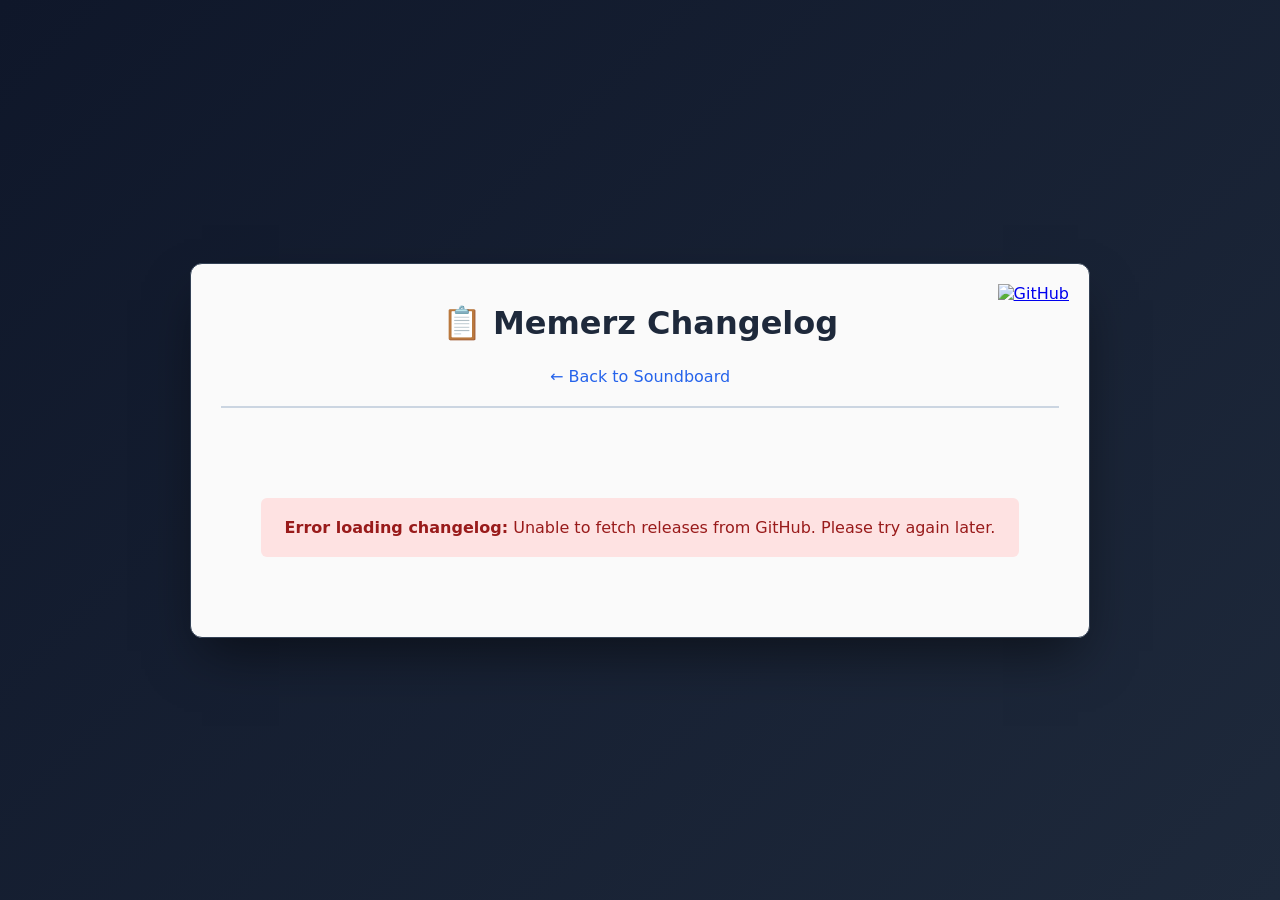
==== changelog.html @ 671c7dea "Create changelog.html" ====
<!doctype html>
<html lang="en">
<head>
<meta charset="UTF-8">
<meta name="viewport" content="width=device-width, initial-scale=1.0">
<title>Memerz Changelog</title>
<link rel="icon" type="image/png" href="All Logos.png">
<style>
body {
margin: 0;
padding: 40px 20px;
background: linear-gradient(135deg, #0f172a, #1e293b);
font-family: system-ui, -apple-system, BlinkMacSystemFont, 'Segoe UI', Roboto, sans-serif;
color: #334155;
display: flex;
justify-content: center;
align-items: center;
min-height: 100vh;
box-sizing: border-box;
}

.changelog-frame {
width: 100%;
max-width: 900px;
background: #fafafa;
border-radius: 12px;
box-shadow: 0 25px 50px -12px rgba(0, 0, 0, 0.5);
border: 1px solid #334155;
padding: 40px 30px;
max-height: 85vh;
overflow-y: auto;
position: relative;
box-sizing: border-box;
}

.header-area {
text-align: center;
margin-bottom: 30px;
border-bottom: 2px solid #cbd5e1;
padding-bottom: 20px;
}

.title {
font-size: 2rem;
color: #1e293b;
margin: 0 0 10px 0;
}

.back-link {
color: #2563eb;
text-decoration: none;
font-weight: 500;
margin-top: 15px;
display: inline-block;
}

.back-link:hover {
text-decoration: underline;
}

.loading {
text-align: center;
color: #64748b;
font-size: 1rem;
padding: 40px;
}

.changelog-list {
display: flex;
flex-direction: column;
gap: 25px;
}

.release-item {
background: #f8fafc;
border-left: 4px solid #2563eb;
padding: 20px;
border-radius: 6px;
transition: all 0.2s ease;
}

.release-item:hover {
box-shadow: 0 4px 12px rgba(0,0,0,0.08);
transform: translateX(4px);
}

.release-version {
font-size: 1.3rem;
font-weight: 700;
color: #1e293b;
margin-bottom: 8px;
}

.release-date {
font-size: 0.85rem;
color: #64748b;
margin-bottom: 12px;
font-style: italic;
}

.release-body {
color: #475569;
font-size: 0.95rem;
line-height: 1.6;
white-space: pre-wrap;
word-wrap: break-word;
}

.no-releases {
text-align: center;
color: #64748b;
padding: 40px 20px;
font-style: italic;
}

.error-message {
background: #fee2e2;
color: #991b1b;
padding: 20px;
border-radius: 6px;
margin-top: 20px;
}

/* GitHub icon in corner */
.github-icon {
position: absolute;
right: 20px;
top: 20px;
}

.github-icon img {
height: 2em;
display: block;
}

</style>
</head>
<body>

<div class="changelog-frame">

<!-- GitHub icon -->
<a class="github-icon" href="https://github.com/treatwashere/Memerz" target="_blank">
<img src="https://raw.githubusercontent.com/treatwashere/Meme-Soundboard/refs/heads/main/GitHub_Invertocat_Black_Clearspace.png" alt="GitHub">
</a>

<div class="header-area">
<h1 class="title">📋 Memerz Changelog</h1>
<a href="/" class="back-link">← Back to Soundboard</a>
</div>

<div id="changelogContainer" class="loading">Loading releases...</div>

</div>

<script>
async function loadChangelog() {
const container = document.getElementById('changelogContainer');

try {
const response = await fetch('https://api.github.com/repos/treatwashere/Memerz/releases');
const releases = await response.json();

if (!releases || releases.length === 0) {
container.innerHTML = '<div class="no-releases">No releases yet. Check back soon!</div>';
return;
}

let html = '<div class="changelog-list">';

releases.forEach(release => {
const version = release.tag_name || release.name || 'Unknown';
const date = new Date(release.published_at).toLocaleDateString('en-US', {
year: 'numeric',
month: 'long',
day: 'numeric'
});
const body = release.body || 'No description available.';

html += `
<div class="release-item">
<div class="release-version">v${version}</div>
<div class="release-date">Released: ${date}</div>
<div class="release-body">${body}</div>
</div>
`;
});

html += '</div>';
container.innerHTML = html;
} catch (error) {
container.innerHTML = `
<div class="error-message">
<strong>Error loading changelog:</strong> Unable to fetch releases from GitHub. Please try again later.
</div>
`;
console.error('Changelog fetch error:', error);
}
}

// Load changelog when page loads
window.addEventListener('load', loadChangelog);
</script>

</body>
</html>
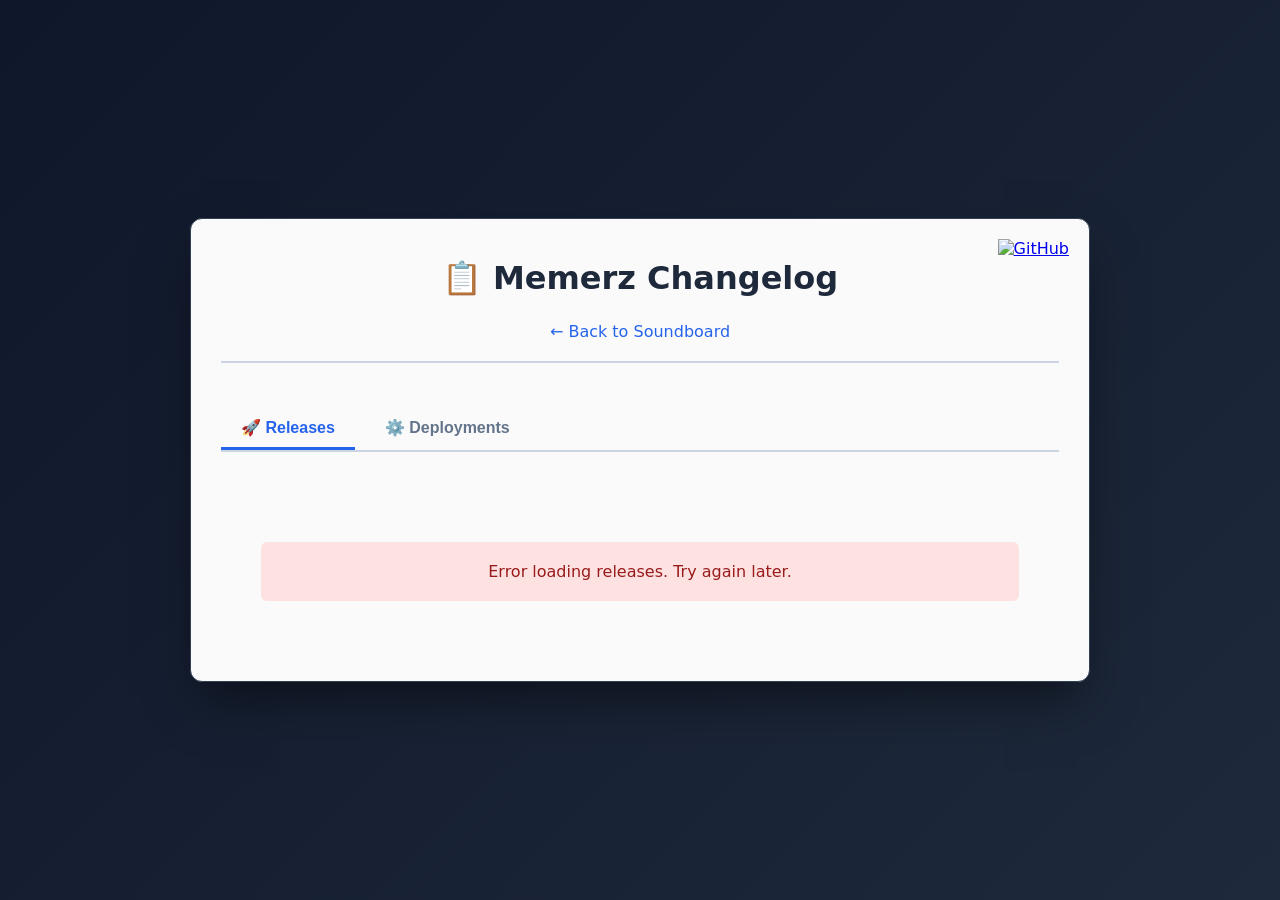
==== commit 6d9dc635: "Update changelog.html" ====
--- a/changelog.html
+++ b/changelog.html
@@ -58,6 +58,46 @@
 text-decoration: underline;
 }
 
+/* TAB STYLES */
+.tabs {
+display: flex;
+gap: 10px;
+margin-bottom: 30px;
+border-bottom: 2px solid #cbd5e1;
+padding-bottom: 15px;
+}
+
+.tab-btn {
+padding: 10px 20px;
+background: transparent;
+color: #64748b;
+border: none;
+cursor: pointer;
+font-size: 1rem;
+font-weight: 600;
+transition: all 0.2s ease;
+border-bottom: 3px solid transparent;
+position: relative;
+bottom: -15px;
+}
+
+.tab-btn:hover {
+color: #1e293b;
+}
+
+.tab-btn.active {
+color: #2563eb;
+border-bottom-color: #2563eb;
+}
+
+.tab-content {
+display: none;
+}
+
+.tab-content.active {
+display: block;
+}
+
 .loading {
 text-align: center;
 color: #64748b;
@@ -84,21 +124,58 @@
 transform: translateX(4px);
 }
 
-.release-version {
+.deployment-item {
+background: #f8fafc;
+border-left: 4px solid #10b981;
+padding: 20px;
+border-radius: 6px;
+transition: all 0.2s ease;
+}
+
+.deployment-item:hover {
+box-shadow: 0 4px 12px rgba(0,0,0,0.08);
+transform: translateX(4px);
+}
+
+.item-version {
 font-size: 1.3rem;
 font-weight: 700;
 color: #1e293b;
 margin-bottom: 8px;
 }
 
-.release-date {
+.item-date {
 font-size: 0.85rem;
 color: #64748b;
 margin-bottom: 12px;
 font-style: italic;
 }
 
-.release-body {
+.item-status {
+display: inline-block;
+padding: 4px 12px;
+border-radius: 4px;
+font-size: 0.8rem;
+font-weight: 600;
+margin-bottom: 12px;
+}
+
+.status-success {
+background: #d1fae5;
+color: #065f46;
+}
+
+.status-pending {
+background: #fef3c7;
+color: #92400e;
+}
+
+.status-failure {
+background: #fee2e2;
+color: #991b1b;
+}
+
+.item-body {
 color: #475569;
 font-size: 0.95rem;
 line-height: 1.6;
@@ -106,7 +183,7 @@
 word-wrap: break-word;
 }
 
-.no-releases {
+.no-items {
 text-align: center;
 color: #64748b;
 padding: 40px 20px;
@@ -149,20 +226,40 @@
 <a href="/" class="back-link">← Back to Soundboard</a>
 </div>
 
-<div id="changelogContainer" class="loading">Loading releases...</div>
+<!-- TABS -->
+<div class="tabs">
+<button class="tab-btn active" id="releasesTab" onclick="switchTab('releases')">🚀 Releases</button>
+<button class="tab-btn" id="deploymentsTab" onclick="switchTab('deployments')">⚙️ Deployments</button>
+</div>
+
+<!-- RELEASES TAB -->
+<div id="releases" class="tab-content active loading">Loading releases...</div>
+
+<!-- DEPLOYMENTS TAB -->
+<div id="deployments" class="tab-content loading">Loading deployments...</div>
 
 </div>
 
 <script>
-async function loadChangelog() {
-const container = document.getElementById('changelogContainer');
+function switchTab(tab) {
+// Update tabs
+document.querySelectorAll('.tab-btn').forEach(btn => btn.classList.remove('active'));
+document.querySelectorAll('.tab-content').forEach(content => content.classList.remove('active'));
+
+// Show selected
+document.getElementById(tab + 'Tab').classList.add('active');
+document.getElementById(tab).classList.add('active');
+}
+
+async function loadReleases() {
+const container = document.getElementById('releases');
 
 try {
 const response = await fetch('https://api.github.com/repos/treatwashere/Memerz/releases');
 const releases = await response.json();
 
 if (!releases || releases.length === 0) {
-container.innerHTML = '<div class="no-releases">No releases yet. Check back soon!</div>';
+container.innerHTML = '<div class="no-items">No releases yet. Check back soon!</div>';
 return;
 }
 
@@ -179,9 +276,9 @@
 
 html += `
 <div class="release-item">
-<div class="release-version">v${version}</div>
-<div class="release-date">Released: ${date}</div>
-<div class="release-body">${body}</div>
+<div class="item-version">v${version}</div>
+<div class="item-date">Released: ${date}</div>
+<div class="item-body">${body}</div>
 </div>
 `;
 });
@@ -189,17 +286,68 @@
 html += '</div>';
 container.innerHTML = html;
 } catch (error) {
-container.innerHTML = `
-<div class="error-message">
-<strong>Error loading changelog:</strong> Unable to fetch releases from GitHub. Please try again later.
+container.innerHTML = `<div class="error-message">Error loading releases. Try again later.</div>`;
+console.error('Releases fetch error:', error);
+}
+}
+
+async function loadDeployments() {
+const container = document.getElementById('deployments');
+
+try {
+const response = await fetch('https://api.github.com/repos/treatwashere/Memerz/deployments');
+const deployments = await response.json();
+
+if (!deployments || deployments.length === 0) {
+container.innerHTML = '<div class="no-items">No deployments yet.</div>';
+return;
+}
+
+let html = '<div class="changelog-list">';
+
+// Get deployment statuses for each deployment
+for (const deployment of deployments.slice(0, 20)) {
+const statusResponse = await fetch(`https://api.github.com/repos/treatwashere/Memerz/deployments/${deployment.id}/statuses`);
+const statuses = await statusResponse.json();
+const latestStatus = statuses[0];
+
+const date = new Date(deployment.created_at).toLocaleDateString('en-US', {
+year: 'numeric',
+month: 'long',
+day: 'numeric'
+});
+
+const environment = deployment.environment || 'Unknown';
+const ref = deployment.ref || 'Unknown';
+const state = latestStatus?.state || 'unknown';
+
+let statusClass = 'status-pending';
+if (state === 'success') statusClass = 'status-success';
+if (state === 'failure') statusClass = 'status-failure';
+
+html += `
+<div class="deployment-item">
+<div class="item-version">🚀 ${environment}</div>
+<div class="item-date">Deployed: ${date}</div>
+<div class="item-status ${statusClass}">${state.toUpperCase()}</div>
+<div class="item-body">Ref: ${ref}</div>
 </div>
 `;
-console.error('Changelog fetch error:', error);
-}
-}
-
-// Load changelog when page loads
-window.addEventListener('load', loadChangelog);
+}
+
+html += '</div>';
+container.innerHTML = html;
+} catch (error) {
+container.innerHTML = `<div class="error-message">Error loading deployments. Try again later.</div>`;
+console.error('Deployments fetch error:', error);
+}
+}
+
+// Load both on page load
+window.addEventListener('load', () => {
+loadReleases();
+loadDeployments();
+});
 </script>
 
 </body>
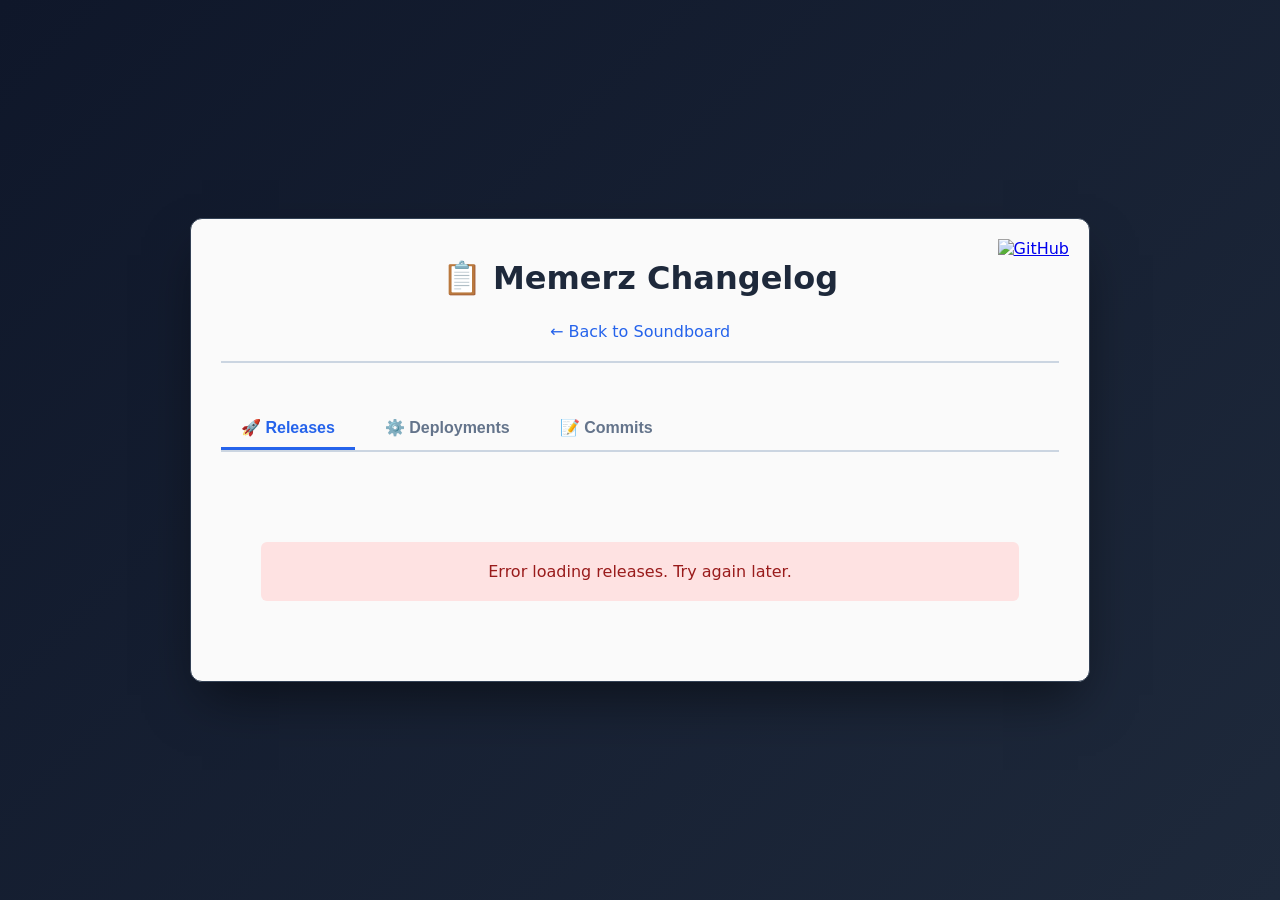
==== commit 63bb8a8d: "Update changelog.html" ====
--- a/changelog.html
+++ b/changelog.html
@@ -230,6 +230,7 @@
 <div class="tabs">
 <button class="tab-btn active" id="releasesTab" onclick="switchTab('releases')">🚀 Releases</button>
 <button class="tab-btn" id="deploymentsTab" onclick="switchTab('deployments')">⚙️ Deployments</button>
+<button class="tab-btn" id="commitsTab" onclick="switchTab('commits')">📝 Commits</button>
 </div>
 
 <!-- RELEASES TAB -->
@@ -255,7 +256,11 @@
 const container = document.getElementById('releases');
 
 try {
-const response = await fetch('https://api.github.com/repos/treatwashere/Memerz/releases');
+const response = await fetch('https://api.github.com/repos/treatwashere/Memerz/releases', {
+  headers: {
+    'Accept': 'application/vnd.github.v3+json'
+  }
+});
 const releases = await response.json();
 
 if (!releases || releases.length === 0) {
